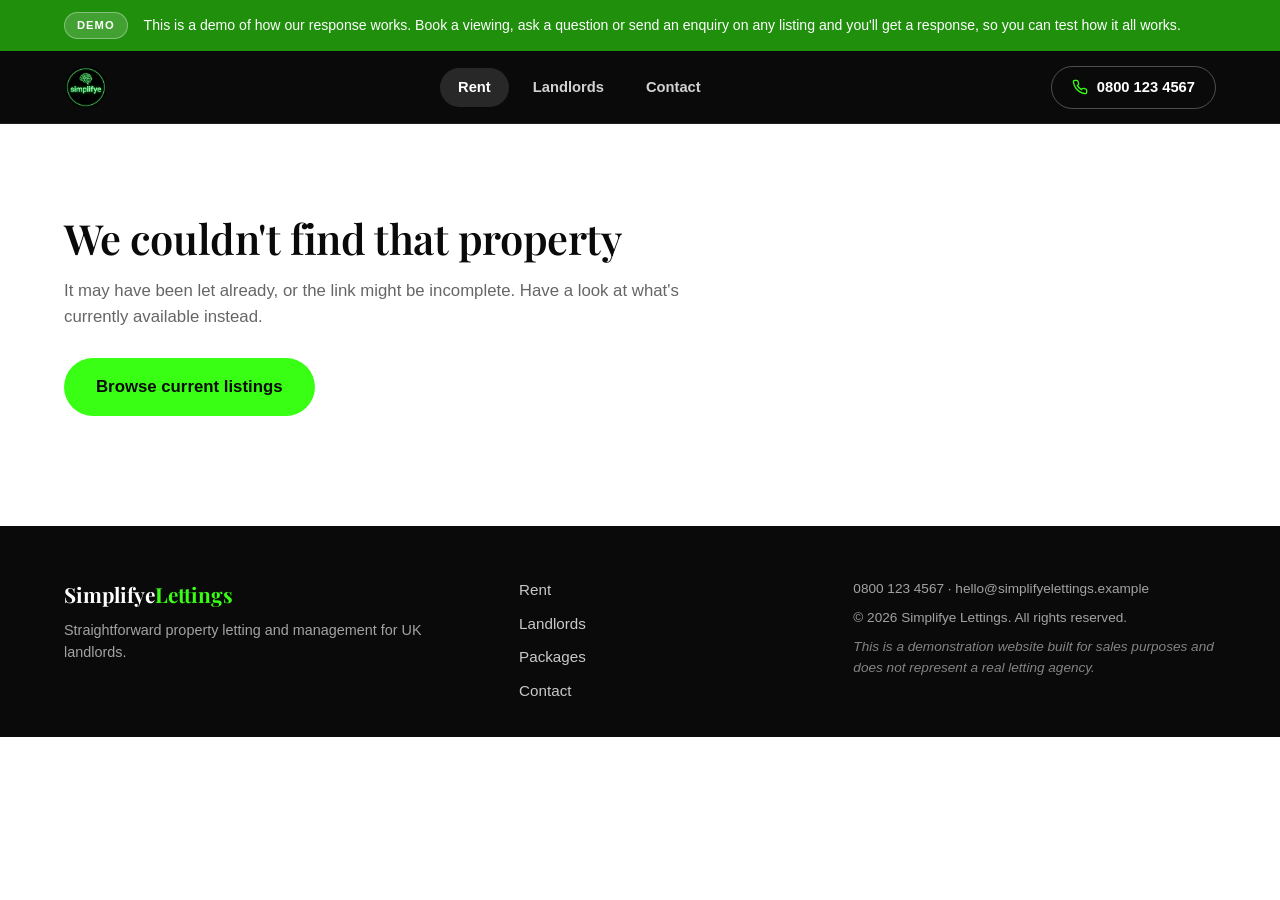
==== listing.html @ f016826a "Rebuild homepage and add listing pages in the reference layout Restructures the demo around a real b" ====
<!DOCTYPE html>
<html lang="en-GB">
<head>
<meta charset="UTF-8">
<meta name="viewport" content="width=device-width, initial-scale=1.0">
<title>Property details — Simplifye Lettings</title>
<meta name="description" content="Property details and viewing availability from Simplifye Lettings.">
<link rel="preconnect" href="https://fonts.googleapis.com">
<link rel="preconnect" href="https://fonts.gstatic.com" crossorigin>
<link href="https://fonts.googleapis.com/css2?family=Playfair+Display:wght@500;600;700&display=swap" rel="stylesheet">
<link rel="stylesheet" href="css/styles.css">
</head>
<body>

<div class="demo-banner">
  <div class="container demo-banner-inner">
    <span class="demo-pill">Demo</span>
    <p>This is a demo of how our response works. Book a viewing, ask a question or send an
    enquiry on any listing and you'll get a response, so you can test how it all works.</p>
  </div>
</div>

<header class="site-header">
  <div class="container header-inner">
    <a href="index.html" class="logo">
      <img src="assets/Simplifye_Logo.png" alt="Simplifye Lettings" class="logo-img">
    </a>

    <nav class="main-nav" aria-label="Main navigation">
      <a href="index.html#homes" class="nav-pill nav-pill-active">Rent</a>
      <a href="index.html#landlords" class="nav-pill">Landlords</a>
      <a href="index.html#contact" class="nav-pill">Contact</a>
    </nav>

    <a href="tel:08001234567" class="phone-btn">
      <span class="phone-icon" aria-hidden="true">
        <svg viewBox="0 0 24 24" width="16" height="16" fill="none" stroke="currentColor" stroke-width="2" stroke-linecap="round" stroke-linejoin="round"><path d="M22 16.92v3a2 2 0 0 1-2.18 2 19.79 19.79 0 0 1-8.63-3.07 19.5 19.5 0 0 1-6-6 19.79 19.79 0 0 1-3.07-8.67A2 2 0 0 1 4.11 2h3a2 2 0 0 1 2 1.72c.13.96.36 1.9.7 2.81a2 2 0 0 1-.45 2.11L8.09 9.91a16 16 0 0 0 6 6l1.27-1.27a2 2 0 0 1 2.11-.45c.91.34 1.85.57 2.81.7A2 2 0 0 1 22 16.92z"/></svg>
      </span>
      0800 123 4567
    </a>
  </div>
</header>

<main class="listing-page" id="listing-page" hidden>
  <div class="container">
    <nav class="breadcrumb" aria-label="Breadcrumb">
      <a href="index.html#homes">Rent</a>
      <span aria-hidden="true">/</span>
      <a href="index.html#homes" id="crumb-city"></a>
      <span aria-hidden="true">/</span>
      <span id="crumb-address"></span>
    </nav>

    <div class="listing-layout">
      <div class="listing-main">
        <div class="gallery">
          <div class="gallery-stage">
            <img id="gallery-image" class="gallery-image" src="" alt="">
            <span class="listing-badge" id="listing-badge" hidden></span>
            <button type="button" class="gallery-arrow gallery-prev" id="gallery-prev" aria-label="Previous photo">‹</button>
            <button type="button" class="gallery-arrow gallery-next" id="gallery-next" aria-label="Next photo">›</button>
            <span class="gallery-counter" id="gallery-counter"></span>
          </div>
          <div class="gallery-thumbs" id="gallery-thumbs"></div>
        </div>

        <div class="listing-headline">
          <div>
            <p class="listing-price" id="listing-price"></p>
            <p class="listing-specs" id="listing-specs"></p>
          </div>
        </div>

        <h1 class="listing-address" id="listing-address"></h1>
        <p class="listing-area" id="listing-area"></p>

        <div class="facts-grid">
          <div>
            <p class="fact-label">Bedrooms</p>
            <p class="fact-value" id="fact-beds"></p>
          </div>
          <div>
            <p class="fact-label">Bathrooms</p>
            <p class="fact-value" id="fact-baths"></p>
          </div>
          <div>
            <p class="fact-label">Property type</p>
            <p class="fact-value" id="fact-type"></p>
          </div>
          <div>
            <p class="fact-label">Size</p>
            <p class="fact-value" id="fact-sqft"></p>
          </div>
          <div>
            <p class="fact-label">Available from</p>
            <p class="fact-value" id="fact-available"></p>
          </div>
        </div>

        <h2 class="listing-subhead">About this property</h2>
        <p class="listing-desc" id="listing-desc"></p>
      </div>

      <aside class="listing-aside">
        <div class="booking-card">
          <div class="booking-tabs" role="tablist">
            <button type="button" class="booking-tab booking-tab-active" id="tab-tour"
                    role="tab" aria-selected="true" aria-controls="panel-tour">Schedule a tour</button>
            <button type="button" class="booking-tab" id="tab-question"
                    role="tab" aria-selected="false" aria-controls="panel-question">Ask a question</button>
          </div>

          <!-- TOUR PANEL -->
          <div class="booking-panel" id="panel-tour" role="tabpanel" aria-labelledby="tab-tour">
            <h2 class="booking-title">Tour this home</h2>
            <p class="booking-sub">Pick a day and time. We'll call to confirm.</p>

            <form id="tour-form" novalidate>
              <p class="picker-label">Day</p>
              <div class="tour-days" id="tour-days"></div>

              <p class="picker-label">Time of day</p>
              <div class="tour-times" id="tour-times">
                <button type="button" class="tour-time-btn" data-time="Morning">
                  <span class="tour-time-name">Morning</span>
                  <span class="tour-time-range">9am to 12pm</span>
                </button>
                <button type="button" class="tour-time-btn" data-time="Afternoon">
                  <span class="tour-time-name">Afternoon</span>
                  <span class="tour-time-range">12pm to 5pm</span>
                </button>
                <button type="button" class="tour-time-btn" data-time="Evening">
                  <span class="tour-time-name">Evening</span>
                  <span class="tour-time-range">5pm to 8pm</span>
                </button>
              </div>

              <div class="form-row">
                <label for="tour-name">Name</label>
                <input type="text" id="tour-name" autocomplete="name" required>
              </div>
              <div class="form-row">
                <label for="tour-phone">Mobile phone</label>
                <input type="tel" id="tour-phone" autocomplete="tel" placeholder="07700 900123" required>
              </div>
              <div class="form-row">
                <label for="tour-email">Email</label>
                <input type="email" id="tour-email" autocomplete="email" required>
              </div>

              <label class="consent-row">
                <input type="checkbox" id="tour-consent">
                <span>Optional: text me from Simplifye at the number above about this enquiry,
                such as booking confirmations and reminders.</span>
              </label>

              <button type="submit" class="btn btn-primary btn-block" id="tour-submit">
                Request this tour
              </button>
              <p class="form-status" id="tour-status" role="status" aria-live="polite"></p>
            </form>
          </div>

          <!-- QUESTION PANEL -->
          <div class="booking-panel" id="panel-question" role="tabpanel" aria-labelledby="tab-question" hidden>
            <h2 class="booking-title">Ask a question</h2>
            <p class="booking-sub">Send us a question about this home and we'll get back to you.</p>

            <form id="question-form" novalidate>
              <div class="form-row">
                <label for="question-name">Name</label>
                <input type="text" id="question-name" autocomplete="name" required>
              </div>
              <div class="form-row">
                <label for="question-phone">Mobile phone</label>
                <input type="tel" id="question-phone" autocomplete="tel" placeholder="07700 900123" required>
              </div>
              <div class="form-row">
                <label for="question-email">Email</label>
                <input type="email" id="question-email" autocomplete="email" required>
              </div>

              <label class="consent-row">
                <input type="checkbox" id="question-consent">
                <span>Optional: text me from Simplifye at the number above about this enquiry,
                such as booking confirmations and reminders.</span>
              </label>

              <button type="submit" class="btn btn-primary btn-block" id="question-submit">
                Send my question
              </button>
              <p class="form-status" id="question-status" role="status" aria-live="polite"></p>
            </form>
          </div>
        </div>
      </aside>
    </div>
  </div>
</main>

<section class="listing-missing" id="listing-missing" hidden>
  <div class="container">
    <h1 class="section-title">We couldn't find that property</h1>
    <p class="section-lead">
      It may have been let already, or the link might be incomplete.
      Have a look at what's currently available instead.
    </p>
    <a href="index.html#homes" class="btn btn-primary btn-large">Browse current listings</a>
  </div>
</section>

<footer class="site-footer">
  <div class="container footer-inner">
    <div class="footer-brand">
      <span class="logo logo-footer">Simplifye<span>Lettings</span></span>
      <p>Straightforward property letting and management for UK landlords.</p>
    </div>

    <nav class="footer-nav" aria-label="Footer navigation">
      <a href="index.html#homes">Rent</a>
      <a href="index.html#landlords">Landlords</a>
      <a href="index.html#packages">Packages</a>
      <a href="index.html#contact">Contact</a>
    </nav>

    <div class="footer-meta">
      <p>0800 123 4567 · hello@simplifyelettings.example</p>
      <p>&copy; 2026 Simplifye Lettings. All rights reserved.</p>
      <p class="footer-disclaimer">This is a demonstration website built for sales purposes and does not represent a real letting agency.</p>
    </div>
  </div>
</footer>

<script src="js/properties-data.js"></script>
<script src="js/enquiry.js"></script>
<script src="js/listing.js"></script>
</body>
</html>
---- css/styles.css ----
/* ---------- Design tokens ---------- */
:root {
  --color-ink: #0a0a0a;
  --color-grey: #666666;
  --color-grey-light: #f5f5f3;
  --color-border: #e2e2df;
  --color-accent: #39ff14;
  --color-accent-deep: #1f8f0c;
  --color-accent-dark: #2dcc10;
  --color-white: #ffffff;
  --font-body: -apple-system, BlinkMacSystemFont, "Segoe UI", Roboto, Helvetica, Arial, sans-serif;
  --font-display: "Playfair Display", Georgia, "Times New Roman", serif;
  --radius: 12px;
  --shadow: 0 4px 16px rgba(0, 0, 0, 0.07);
  --shadow-lift: 0 12px 32px rgba(0, 0, 0, 0.13);
}

* { box-sizing: border-box; }

html { scroll-behavior: smooth; }

body {
  margin: 0;
  font-family: var(--font-body);
  color: var(--color-ink);
  background: var(--color-white);
  line-height: 1.55;
}

.container {
  max-width: 1200px;
  margin: 0 auto;
  padding: 0 24px;
}

h1, h2, h3 {
  font-family: var(--font-display);
  font-weight: 600;
  line-height: 1.15;
  margin: 0 0 16px;
  letter-spacing: -0.01em;
}

p { margin: 0 0 16px; }

.sr-only {
  position: absolute;
  width: 1px; height: 1px;
  padding: 0; margin: -1px;
  overflow: hidden;
  clip: rect(0,0,0,0);
  white-space: nowrap;
  border: 0;
}

.eyebrow {
  font-size: 0.78rem;
  font-weight: 700;
  text-transform: uppercase;
  letter-spacing: 0.1em;
  color: var(--color-accent-deep);
  margin: 0 0 8px;
}

/* ---------- Buttons ---------- */
.btn {
  display: inline-block;
  padding: 11px 22px;
  border-radius: 999px;
  font-family: var(--font-body);
  font-weight: 600;
  text-decoration: none;
  font-size: 0.95rem;
  border: 2px solid transparent;
  cursor: pointer;
  transition: background 0.12s ease, color 0.12s ease, border-color 0.12s ease;
}

.btn-primary {
  background: var(--color-accent);
  color: var(--color-ink);
}
.btn-primary:hover { background: var(--color-accent-dark); }

.btn-secondary {
  background: transparent;
  color: var(--color-accent);
  border-color: var(--color-accent);
}
.btn-secondary:hover {
  background: var(--color-accent);
  color: var(--color-ink);
}

.btn-large { padding: 14px 30px; font-size: 1.05rem; }
.btn-block { display: block; width: 100%; text-align: center; }

/* ---------- Demo banner ---------- */
.demo-banner {
  background: var(--color-accent-deep);
  color: var(--color-white);
}

.demo-banner-inner {
  display: flex;
  align-items: center;
  gap: 16px;
  padding-top: 12px;
  padding-bottom: 12px;
}

.demo-banner p {
  margin: 0;
  font-size: 0.88rem;
  line-height: 1.45;
}

.demo-pill {
  flex: 0 0 auto;
  background: rgba(255, 255, 255, 0.16);
  border: 1px solid rgba(255, 255, 255, 0.35);
  color: var(--color-white);
  font-size: 0.7rem;
  font-weight: 700;
  text-transform: uppercase;
  letter-spacing: 0.09em;
  padding: 4px 12px;
  border-radius: 999px;
}

/* ---------- Header ---------- */
/* Stays near-black: the logo PNG has a solid #0a0a0a background baked in. */
.site-header {
  border-bottom: 1px solid rgba(255, 255, 255, 0.09);
  position: sticky;
  top: 0;
  background: var(--color-ink);
  z-index: 100;
}

.header-inner {
  display: flex;
  align-items: center;
  justify-content: space-between;
  gap: 24px;
  padding-top: 14px;
  padding-bottom: 14px;
  flex-wrap: wrap;
}

.logo {
  display: inline-flex;
  align-items: center;
  font-family: var(--font-display);
  font-size: 1.3rem;
  font-weight: 700;
  color: var(--color-white);
  text-decoration: none;
}
.logo span { color: var(--color-accent); }

.logo-img {
  height: 44px;
  width: auto;
  display: block;
}

.main-nav {
  display: flex;
  gap: 6px;
}

.nav-pill {
  color: rgba(255, 255, 255, 0.82);
  text-decoration: none;
  font-weight: 600;
  font-size: 0.92rem;
  padding: 8px 18px;
  border-radius: 999px;
  transition: background 0.12s ease, color 0.12s ease;
}
.nav-pill:hover {
  background: rgba(255, 255, 255, 0.08);
  color: var(--color-white);
}
.nav-pill-active {
  background: rgba(255, 255, 255, 0.12);
  color: var(--color-white);
}

.phone-btn {
  display: inline-flex;
  align-items: center;
  gap: 9px;
  padding: 9px 20px;
  border-radius: 999px;
  border: 1px solid rgba(255, 255, 255, 0.28);
  color: var(--color-white);
  text-decoration: none;
  font-weight: 700;
  font-size: 0.92rem;
  white-space: nowrap;
  transition: border-color 0.12s ease, color 0.12s ease;
}
.phone-btn:hover {
  border-color: var(--color-accent);
  color: var(--color-accent);
}
.phone-icon { display: inline-flex; color: var(--color-accent); }

/* ---------- Hero ---------- */
.hero {
  background:
    radial-gradient(circle at 12% 18%, rgba(57, 255, 20, 0.13), transparent 42%),
    radial-gradient(circle at 85% 80%, rgba(57, 255, 20, 0.07), transparent 46%),
    var(--color-ink);
  padding: 84px 0 96px;
  position: relative;
}

.hero-inner { max-width: 940px; }

.hero h1 {
  font-size: clamp(2.3rem, 5vw, 3.6rem);
  color: var(--color-white);
  margin-bottom: 18px;
}

.hero-sub {
  font-size: 1.12rem;
  color: rgba(255, 255, 255, 0.76);
  max-width: 620px;
  margin-bottom: 36px;
}

/* ---------- Search bar ---------- */
.search-bar {
  display: grid;
  grid-template-columns: repeat(4, 1fr) auto;
  gap: 0;
  background: var(--color-white);
  border-radius: var(--radius);
  padding: 8px;
  box-shadow: var(--shadow-lift);
}

.search-field {
  display: flex;
  flex-direction: column;
  gap: 2px;
  padding: 10px 16px;
  border-right: 1px solid var(--color-border);
  min-width: 0;
}
.search-field:last-of-type { border-right: none; }

.search-field label {
  font-size: 0.68rem;
  font-weight: 700;
  text-transform: uppercase;
  letter-spacing: 0.08em;
  color: var(--color-grey);
}

.search-field select {
  border: none;
  background: transparent;
  font-family: inherit;
  font-size: 0.97rem;
  font-weight: 600;
  color: var(--color-ink);
  padding: 2px 0;
  cursor: pointer;
  min-width: 0;
}
.search-field select:focus { outline: 2px solid var(--color-accent-deep); outline-offset: 2px; }

.search-btn {
  display: inline-flex;
  align-items: center;
  justify-content: center;
  gap: 9px;
  border: none;
  border-radius: calc(var(--radius) - 4px);
  background: var(--color-accent);
  color: var(--color-ink);
  font-family: inherit;
  font-weight: 700;
  font-size: 1rem;
  padding: 0 34px;
  cursor: pointer;
  transition: background 0.12s ease;
}
.search-btn:hover { background: var(--color-accent-dark); }

/* ---------- Sections ---------- */
.section { padding: 76px 0; }
.section-alt { background: var(--color-grey-light); }

.section-title {
  font-size: clamp(1.9rem, 3.4vw, 2.6rem);
  color: var(--color-ink);
}

.section-lead {
  color: var(--color-grey);
  max-width: 680px;
  font-size: 1.05rem;
}

/* ---------- Filter chips ---------- */
.chips {
  display: flex;
  flex-wrap: wrap;
  gap: 10px;
  margin: 28px 0 28px;
}

.chip {
  padding: 9px 20px;
  border-radius: 999px;
  border: 1px solid var(--color-border);
  background: var(--color-white);
  color: var(--color-ink);
  font-family: inherit;
  font-size: 0.92rem;
  font-weight: 600;
  cursor: pointer;
  transition: border-color 0.12s ease, background 0.12s ease, color 0.12s ease;
}
.chip:hover { border-color: var(--color-ink); }
.chip-active {
  background: var(--color-ink);
  border-color: var(--color-ink);
  color: var(--color-white);
}
.chip-active:hover { background: var(--color-ink); }

/* ---------- Results bar ---------- */
.results-bar {
  display: flex;
  align-items: center;
  justify-content: space-between;
  gap: 16px;
  flex-wrap: wrap;
  margin-bottom: 24px;
}

.results-count {
  margin: 0;
  color: var(--color-grey);
  font-size: 1.02rem;
}
.results-count strong { color: var(--color-ink); font-weight: 700; }

.sort-wrap select {
  padding: 10px 16px;
  border-radius: 999px;
  border: 1px solid var(--color-border);
  background: var(--color-white);
  font-family: inherit;
  font-size: 0.92rem;
  font-weight: 600;
  color: var(--color-ink);
  cursor: pointer;
}
.sort-wrap select:focus { outline: 2px solid var(--color-accent-deep); outline-offset: 2px; }

/* ---------- Listing cards ---------- */
.listings-grid {
  display: grid;
  grid-template-columns: repeat(auto-fill, minmax(290px, 1fr));
  gap: 26px;
}

.listing-card {
  display: block;
  background: var(--color-white);
  border: 1px solid var(--color-border);
  border-radius: var(--radius);
  overflow: hidden;
  text-decoration: none;
  color: inherit;
  transition: transform 0.14s ease, box-shadow 0.14s ease;
}
.listing-card:hover {
  transform: translateY(-3px);
  box-shadow: var(--shadow-lift);
}
.listing-card:focus-visible {
  outline: none;
  box-shadow: 0 0 0 3px rgba(57, 255, 20, 0.45), var(--shadow-lift);
}

.card-media {
  position: relative;
  aspect-ratio: 4 / 3;
  background: var(--color-grey-light);
  overflow: hidden;
}

.card-media img {
  width: 100%;
  height: 100%;
  object-fit: cover;
  display: block;
}

.listing-badge {
  position: absolute;
  top: 14px;
  left: 14px;
  background: var(--color-ink);
  color: var(--color-white);
  font-size: 0.72rem;
  font-weight: 700;
  letter-spacing: 0.03em;
  padding: 6px 13px;
  border-radius: 999px;
}
.listing-badge[data-badge="New"] {
  background: var(--color-accent);
  color: var(--color-ink);
}

.card-photo-count {
  position: absolute;
  right: 14px;
  bottom: 14px;
  display: inline-flex;
  align-items: center;
  gap: 6px;
  background: rgba(10, 10, 10, 0.72);
  color: var(--color-white);
  font-size: 0.76rem;
  font-weight: 700;
  padding: 5px 11px;
  border-radius: 999px;
}

.card-body { padding: 18px 20px 22px; }

.card-price {
  font-family: var(--font-display);
  font-size: 1.5rem;
  font-weight: 700;
  color: var(--color-ink);
  margin: 0 0 8px;
}

.card-specs {
  margin: 0 0 10px;
  font-size: 0.9rem;
  color: var(--color-grey);
}
.card-specs strong { color: var(--color-ink); font-weight: 700; }

.card-address {
  margin: 0 0 2px;
  font-weight: 600;
  font-size: 1rem;
  color: var(--color-ink);
}

.card-area {
  margin: 0;
  font-size: 0.9rem;
  color: var(--color-grey);
}

.no-results {
  margin-top: 28px;
  color: var(--color-grey);
  font-size: 1.05rem;
}

/* ---------- Benefits ---------- */
.benefits-grid {
  display: grid;
  grid-template-columns: repeat(auto-fit, minmax(230px, 1fr));
  gap: 24px;
  margin-top: 32px;
}

.benefit-card {
  background: var(--color-white);
  border: 1px solid var(--color-border);
  border-radius: var(--radius);
  padding: 28px 24px;
}

.benefit-icon { font-size: 1.6rem; margin-bottom: 12px; }

.benefit-card h3 { font-size: 1.15rem; margin-bottom: 8px; }

.benefit-card p {
  color: var(--color-grey);
  font-size: 0.95rem;
  margin-bottom: 0;
}

/* ---------- Packages ---------- */
.packages-grid {
  display: grid;
  grid-template-columns: repeat(auto-fit, minmax(250px, 1fr));
  gap: 24px;
  margin-top: 32px;
}

.package-card {
  position: relative;
  background: var(--color-white);
  border: 1px solid var(--color-border);
  border-radius: var(--radius);
  padding: 32px 28px;
}

.package-featured {
  border-color: var(--color-accent-deep);
  box-shadow: 0 8px 24px rgba(31, 143, 12, 0.12);
}

.package-badge {
  position: absolute;
  top: -12px;
  left: 28px;
  background: var(--color-accent);
  color: var(--color-ink);
  font-size: 0.72rem;
  font-weight: 700;
  text-transform: uppercase;
  letter-spacing: 0.05em;
  padding: 5px 13px;
  border-radius: 999px;
}

.package-card h3 { font-size: 1.35rem; color: var(--color-ink); }

.package-tagline {
  font-weight: 600;
  color: var(--color-accent-deep);
  font-size: 0.95rem;
  margin-bottom: 12px;
}

.package-card p:not(.package-tagline) {
  color: var(--color-grey);
  font-size: 0.95rem;
  margin-bottom: 0;
}

/* ---------- Comparison table ---------- */
.table-wrap {
  margin-top: 48px;
  overflow-x: auto;
  border: 1px solid var(--color-border);
  border-radius: var(--radius);
  background: var(--color-white);
}

.comparison-table {
  width: 100%;
  border-collapse: collapse;
  min-width: 560px;
  font-size: 0.95rem;
}

.comparison-table th,
.comparison-table td {
  padding: 14px 18px;
  text-align: center;
  border-bottom: 1px solid var(--color-border);
}

.comparison-table thead th {
  background: var(--color-ink);
  color: var(--color-white);
  font-weight: 600;
  font-family: var(--font-body);
}

.comparison-table thead th:first-child { text-align: left; }

.comparison-table th[scope="row"] {
  text-align: left;
  font-weight: 500;
  color: var(--color-ink);
}

.comparison-table tbody tr:last-child td,
.comparison-table tbody tr:last-child th { border-bottom: none; }

.comparison-table .tick { color: var(--color-accent-deep); font-weight: 700; }
.comparison-table .cross { color: #bdbdb8; }

/* ---------- Forms ---------- */
.contact-inner {
  display: grid;
  grid-template-columns: 1fr 1fr;
  gap: 48px;
  align-items: start;
}

.enquiry-form {
  background: var(--color-white);
  border: 1px solid var(--color-border);
  border-radius: var(--radius);
  padding: 32px;
}

.form-row {
  display: flex;
  flex-direction: column;
  gap: 6px;
  margin-bottom: 18px;
}

.form-row label {
  font-weight: 600;
  font-size: 0.88rem;
  color: var(--color-ink);
}

.form-row input,
.form-row select {
  padding: 12px 14px;
  border: 1px solid var(--color-border);
  border-radius: 8px;
  font-size: 1rem;
  font-family: inherit;
  background: var(--color-white);
  color: var(--color-ink);
}

.form-row input:focus,
.form-row select:focus {
  outline: none;
  border-color: var(--color-accent-deep);
  box-shadow: 0 0 0 3px rgba(57, 255, 20, 0.2);
}

.consent-row {
  display: flex;
  align-items: flex-start;
  gap: 10px;
  margin-bottom: 20px;
  font-size: 0.85rem;
  color: var(--color-grey);
  line-height: 1.45;
  cursor: pointer;
}
.consent-row input {
  margin-top: 3px;
  flex: 0 0 auto;
  accent-color: var(--color-accent-deep);
  width: 16px;
  height: 16px;
}

.optional-tag {
  font-weight: 400;
  color: var(--color-grey);
  font-size: 0.8rem;
}

.form-status {
  margin: 14px 0 0;
  font-weight: 600;
  min-height: 1.2em;
  font-size: 0.92rem;
}

.form-status.success { color: var(--color-accent-deep); }
.form-status.error { color: #b3261e; }

/* ---------- Listing page ---------- */
.listing-page { padding: 32px 0 80px; }

.breadcrumb {
  display: flex;
  flex-wrap: wrap;
  gap: 8px;
  font-size: 0.88rem;
  color: var(--color-grey);
  margin-bottom: 22px;
}
.breadcrumb a { color: var(--color-grey); text-decoration: none; }
.breadcrumb a:hover { color: var(--color-accent-deep); }

.listing-layout {
  display: grid;
  grid-template-columns: minmax(0, 1.55fr) minmax(0, 1fr);
  gap: 44px;
  align-items: start;
}

.listing-main,
.listing-aside { min-width: 0; }

.gallery-stage {
  position: relative;
  border-radius: var(--radius);
  overflow: hidden;
  background: var(--color-grey-light);
  aspect-ratio: 4 / 3;
}

.gallery-image {
  width: 100%;
  height: 100%;
  object-fit: cover;
  display: block;
}

.gallery-arrow {
  position: absolute;
  top: 50%;
  transform: translateY(-50%);
  width: 44px;
  height: 44px;
  border-radius: 50%;
  border: none;
  background: rgba(255, 255, 255, 0.94);
  color: var(--color-ink);
  font-size: 1.6rem;
  line-height: 1;
  cursor: pointer;
  display: flex;
  align-items: center;
  justify-content: center;
  box-shadow: var(--shadow);
}
.gallery-arrow:hover { background: var(--color-white); }
.gallery-prev { left: 16px; }
.gallery-next { right: 16px; }

.gallery-counter {
  position: absolute;
  right: 16px;
  bottom: 16px;
  background: rgba(10, 10, 10, 0.72);
  color: var(--color-white);
  font-size: 0.8rem;
  font-weight: 700;
  padding: 5px 12px;
  border-radius: 999px;
}

.gallery-thumbs {
  display: grid;
  grid-template-columns: repeat(4, minmax(0, 1fr));
  gap: 12px;
  margin-top: 12px;
}

.gallery-thumb {
  padding: 0;
  border: 2px solid transparent;
  border-radius: 8px;
  overflow: hidden;
  background: var(--color-grey-light);
  cursor: pointer;
  aspect-ratio: 4 / 3;
  min-width: 0;
}
.gallery-thumb img {
  width: 100%;
  height: 100%;
  object-fit: cover;
  display: block;
}
.gallery-thumb-active { border-color: var(--color-accent-deep); }

.listing-headline {
  display: flex;
  align-items: baseline;
  justify-content: space-between;
  gap: 16px;
  flex-wrap: wrap;
  margin-top: 26px;
}

.listing-price {
  font-family: var(--font-display);
  font-size: clamp(1.9rem, 3.4vw, 2.5rem);
  font-weight: 700;
  margin: 0 0 4px;
}

.listing-specs {
  margin: 0;
  color: var(--color-grey);
  font-size: 0.98rem;
}
.listing-specs strong { color: var(--color-ink); font-weight: 700; }

.listing-address {
  font-size: 1.5rem;
  margin: 18px 0 2px;
}

.listing-area {
  color: var(--color-grey);
  margin: 0 0 26px;
}

.facts-grid {
  display: grid;
  grid-template-columns: repeat(auto-fit, minmax(120px, 1fr));
  gap: 18px;
  padding: 22px;
  background: var(--color-grey-light);
  border-radius: var(--radius);
  margin-bottom: 30px;
}

.fact-label {
  font-size: 0.72rem;
  font-weight: 700;
  text-transform: uppercase;
  letter-spacing: 0.06em;
  color: var(--color-grey);
  margin: 0 0 3px;
}

.fact-value {
  font-weight: 700;
  color: var(--color-ink);
  margin: 0;
}

.listing-subhead { font-size: 1.35rem; margin-bottom: 10px; }

.listing-desc { color: var(--color-grey); font-size: 1rem; }

/* ---------- Booking card ---------- */
.listing-aside { position: sticky; top: 96px; }

.booking-card {
  border: 1px solid var(--color-border);
  border-radius: var(--radius);
  background: var(--color-white);
  box-shadow: var(--shadow);
  overflow: hidden;
}

.booking-tabs {
  display: grid;
  grid-template-columns: 1fr 1fr;
  border-bottom: 1px solid var(--color-border);
}

.booking-tab {
  padding: 16px 12px;
  border: none;
  border-bottom: 3px solid transparent;
  background: var(--color-grey-light);
  font-family: inherit;
  font-size: 0.95rem;
  font-weight: 700;
  color: var(--color-grey);
  cursor: pointer;
}
.booking-tab:hover { color: var(--color-ink); }
.booking-tab-active {
  background: var(--color-white);
  color: var(--color-ink);
  border-bottom-color: var(--color-accent-deep);
}

.booking-panel { padding: 26px 24px 28px; }

.booking-title { font-size: 1.5rem; margin-bottom: 6px; }

.booking-sub {
  color: var(--color-grey);
  font-size: 0.93rem;
  margin-bottom: 22px;
}

.picker-label {
  font-size: 0.72rem;
  font-weight: 700;
  text-transform: uppercase;
  letter-spacing: 0.07em;
  color: var(--color-grey);
  margin: 0 0 10px;
}

.tour-days {
  display: flex;
  gap: 8px;
  overflow-x: auto;
  padding-bottom: 8px;
  margin-bottom: 20px;
}

.tour-day-btn {
  flex: 0 0 auto;
  min-width: 66px;
  padding: 10px 6px;
  border-radius: 10px;
  border: 1px solid var(--color-border);
  background: var(--color-white);
  color: var(--color-ink);
  font-family: inherit;
  text-align: center;
  line-height: 1.25;
  cursor: pointer;
  transition: border-color 0.12s ease, background 0.12s ease;
}
.tour-day-btn:hover { border-color: var(--color-accent-deep); }
.tour-day-btn.selected {
  background: var(--color-accent-deep);
  border-color: var(--color-accent-deep);
  color: var(--color-white);
}

.tour-day-name {
  display: block;
  font-size: 0.66rem;
  font-weight: 700;
  text-transform: uppercase;
  letter-spacing: 0.05em;
  color: var(--color-grey);
}
.tour-day-btn.selected .tour-day-name,
.tour-day-btn.selected .tour-day-month { color: rgba(255, 255, 255, 0.86); }

.tour-day-num {
  display: block;
  font-family: var(--font-display);
  font-size: 1.25rem;
  font-weight: 700;
  margin: 1px 0;
}

.tour-day-month {
  display: block;
  font-size: 0.66rem;
  font-weight: 600;
  color: var(--color-grey);
}

.tour-times {
  display: grid;
  grid-template-columns: repeat(3, 1fr);
  gap: 8px;
  margin-bottom: 24px;
}

.tour-time-btn {
  padding: 10px 6px;
  border-radius: 10px;
  border: 1px solid var(--color-border);
  background: var(--color-white);
  font-family: inherit;
  cursor: pointer;
  text-align: center;
  line-height: 1.3;
  transition: border-color 0.12s ease, background 0.12s ease;
}
.tour-time-btn:hover { border-color: var(--color-accent-deep); }
.tour-time-btn.selected {
  border-color: var(--color-accent-deep);
  background: rgba(57, 255, 20, 0.12);
}

.tour-time-name {
  display: block;
  font-size: 0.92rem;
  font-weight: 700;
  color: var(--color-ink);
}

.tour-time-range {
  display: block;
  font-size: 0.72rem;
  color: var(--color-grey);
}

/* ---------- Listing not found ---------- */
.listing-missing { padding: 90px 0 110px; }
.listing-missing .section-lead { margin-bottom: 28px; }

/* ---------- Footer ---------- */
.site-footer {
  background: var(--color-ink);
  color: #c9c9c9;
  padding: 52px 0 34px;
}

.footer-inner {
  display: grid;
  grid-template-columns: 1.4fr 1fr 1.2fr;
  gap: 32px;
}

.footer-brand p {
  color: #a3a3a3;
  font-size: 0.9rem;
  margin-top: 8px;
}

.logo-footer { color: var(--color-white); }
.logo-footer span { color: var(--color-accent); }

.footer-nav {
  display: flex;
  flex-direction: column;
  gap: 10px;
}

.footer-nav a {
  color: #c9c9c9;
  text-decoration: none;
  font-size: 0.95rem;
}
.footer-nav a:hover { color: var(--color-accent); }

.footer-meta p {
  font-size: 0.85rem;
  color: #a3a3a3;
  margin: 0 0 8px;
}

.footer-disclaimer { font-style: italic; opacity: 0.8; }

/* ---------- Responsive ---------- */
@media (max-width: 1020px) {
  .listing-layout { grid-template-columns: 1fr; gap: 32px; }
  .listing-aside { position: static; }
}

@media (max-width: 900px) {
  .search-bar { grid-template-columns: 1fr 1fr; }
  .search-field { border-right: none; border-bottom: 1px solid var(--color-border); }
  .search-field:nth-last-of-type(-n+2) { border-bottom: none; }
  .search-btn { grid-column: 1 / -1; padding: 14px 24px; margin-top: 6px; }
}

@media (max-width: 860px) {
  .contact-inner { grid-template-columns: 1fr; }
  .footer-inner { grid-template-columns: 1fr; }
  .header-inner { justify-content: center; }
  .main-nav { order: 3; width: 100%; justify-content: center; }
}

@media (max-width: 600px) {
  .demo-banner-inner { align-items: flex-start; }
  .search-bar { grid-template-columns: 1fr; }
  .search-field { border-bottom: 1px solid var(--color-border); }
  .search-field:last-of-type { border-bottom: none; }
  .hero { padding: 56px 0 64px; }
  .section { padding: 56px 0; }
  .phone-btn { width: 100%; justify-content: center; }
  .listings-grid { grid-template-columns: 1fr; }
  .tour-times { grid-template-columns: 1fr; }
}
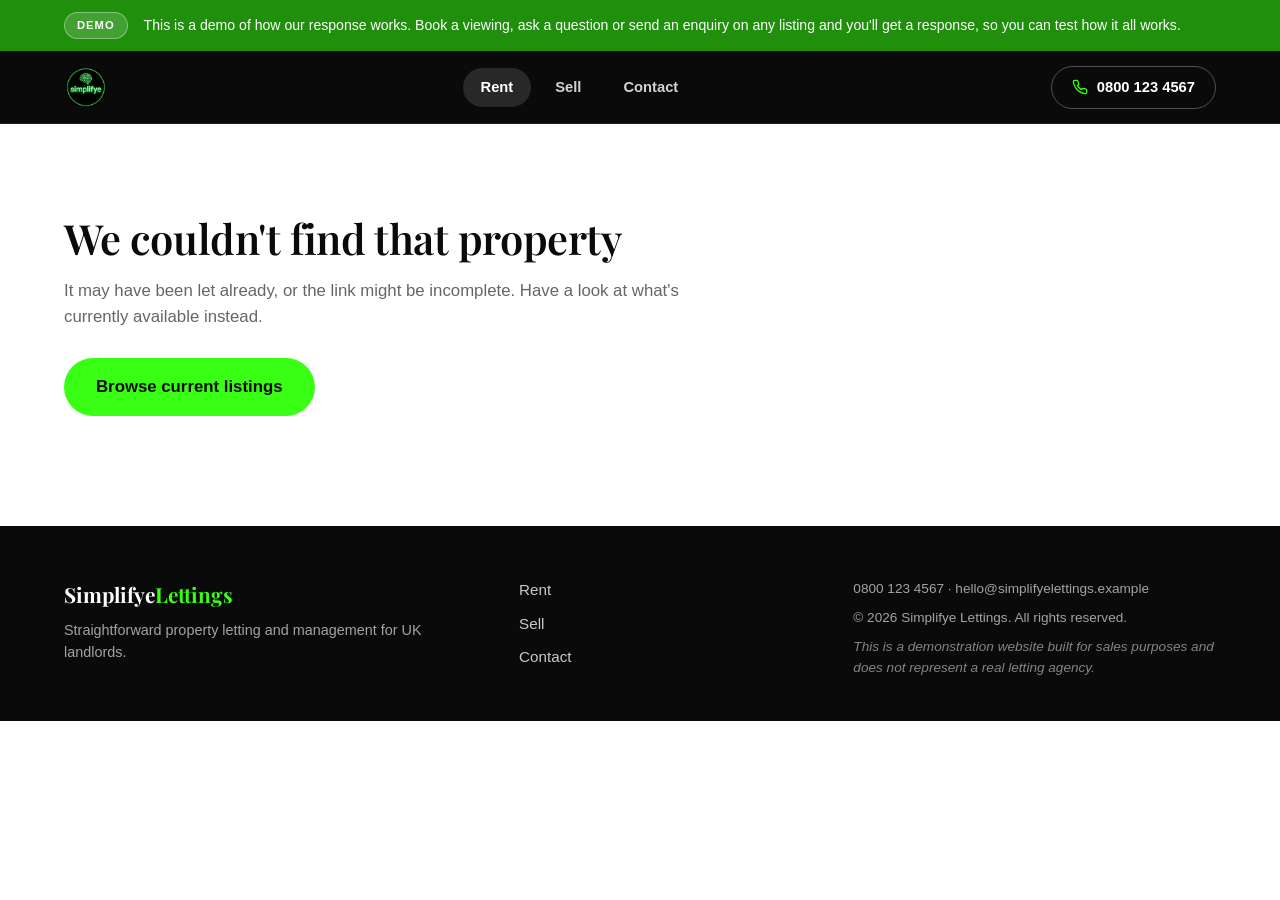
==== commit b2d857d5: "Simplify the homepage and add a Sell enquiry path The site demos an AI phone receptionist, not a ful" ====
--- a/listing.html
+++ b/listing.html
@@ -28,7 +28,7 @@
 
     <nav class="main-nav" aria-label="Main navigation">
       <a href="index.html#homes" class="nav-pill nav-pill-active">Rent</a>
-      <a href="index.html#landlords" class="nav-pill">Landlords</a>
+      <a href="index.html?intent=sale#contact" class="nav-pill">Sell</a>
       <a href="index.html#contact" class="nav-pill">Contact</a>
     </nav>
 
@@ -218,8 +218,7 @@
 
     <nav class="footer-nav" aria-label="Footer navigation">
       <a href="index.html#homes">Rent</a>
-      <a href="index.html#landlords">Landlords</a>
-      <a href="index.html#packages">Packages</a>
+      <a href="index.html?intent=sale#contact">Sell</a>
       <a href="index.html#contact">Contact</a>
     </nav>
 
--- a/css/styles.css
+++ b/css/styles.css
@@ -474,125 +474,6 @@
   font-size: 1.05rem;
 }
 
-/* ---------- Benefits ---------- */
-.benefits-grid {
-  display: grid;
-  grid-template-columns: repeat(auto-fit, minmax(230px, 1fr));
-  gap: 24px;
-  margin-top: 32px;
-}
-
-.benefit-card {
-  background: var(--color-white);
-  border: 1px solid var(--color-border);
-  border-radius: var(--radius);
-  padding: 28px 24px;
-}
-
-.benefit-icon { font-size: 1.6rem; margin-bottom: 12px; }
-
-.benefit-card h3 { font-size: 1.15rem; margin-bottom: 8px; }
-
-.benefit-card p {
-  color: var(--color-grey);
-  font-size: 0.95rem;
-  margin-bottom: 0;
-}
-
-/* ---------- Packages ---------- */
-.packages-grid {
-  display: grid;
-  grid-template-columns: repeat(auto-fit, minmax(250px, 1fr));
-  gap: 24px;
-  margin-top: 32px;
-}
-
-.package-card {
-  position: relative;
-  background: var(--color-white);
-  border: 1px solid var(--color-border);
-  border-radius: var(--radius);
-  padding: 32px 28px;
-}
-
-.package-featured {
-  border-color: var(--color-accent-deep);
-  box-shadow: 0 8px 24px rgba(31, 143, 12, 0.12);
-}
-
-.package-badge {
-  position: absolute;
-  top: -12px;
-  left: 28px;
-  background: var(--color-accent);
-  color: var(--color-ink);
-  font-size: 0.72rem;
-  font-weight: 700;
-  text-transform: uppercase;
-  letter-spacing: 0.05em;
-  padding: 5px 13px;
-  border-radius: 999px;
-}
-
-.package-card h3 { font-size: 1.35rem; color: var(--color-ink); }
-
-.package-tagline {
-  font-weight: 600;
-  color: var(--color-accent-deep);
-  font-size: 0.95rem;
-  margin-bottom: 12px;
-}
-
-.package-card p:not(.package-tagline) {
-  color: var(--color-grey);
-  font-size: 0.95rem;
-  margin-bottom: 0;
-}
-
-/* ---------- Comparison table ---------- */
-.table-wrap {
-  margin-top: 48px;
-  overflow-x: auto;
-  border: 1px solid var(--color-border);
-  border-radius: var(--radius);
-  background: var(--color-white);
-}
-
-.comparison-table {
-  width: 100%;
-  border-collapse: collapse;
-  min-width: 560px;
-  font-size: 0.95rem;
-}
-
-.comparison-table th,
-.comparison-table td {
-  padding: 14px 18px;
-  text-align: center;
-  border-bottom: 1px solid var(--color-border);
-}
-
-.comparison-table thead th {
-  background: var(--color-ink);
-  color: var(--color-white);
-  font-weight: 600;
-  font-family: var(--font-body);
-}
-
-.comparison-table thead th:first-child { text-align: left; }
-
-.comparison-table th[scope="row"] {
-  text-align: left;
-  font-weight: 500;
-  color: var(--color-ink);
-}
-
-.comparison-table tbody tr:last-child td,
-.comparison-table tbody tr:last-child th { border-bottom: none; }
-
-.comparison-table .tick { color: var(--color-accent-deep); font-weight: 700; }
-.comparison-table .cross { color: #bdbdb8; }
-
 /* ---------- Forms ---------- */
 .contact-inner {
   display: grid;
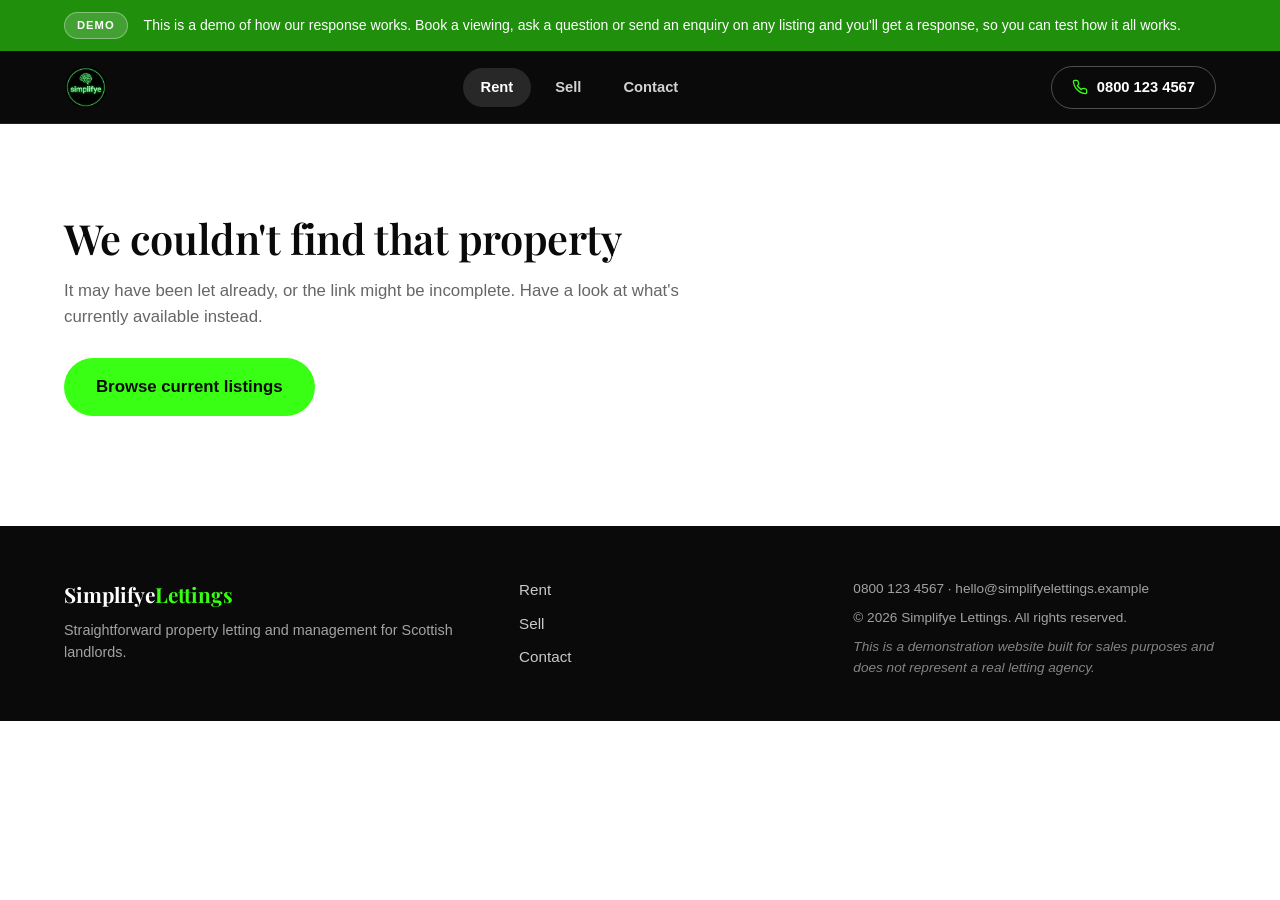
==== commit a8f79625: "Re-pull photos for the Perth, Bearsden and Ayr listings Each of the three folders was updated in Dri" ====
--- a/listing.html
+++ b/listing.html
@@ -213,7 +213,7 @@
   <div class="container footer-inner">
     <div class="footer-brand">
       <span class="logo logo-footer">Simplifye<span>Lettings</span></span>
-      <p>Straightforward property letting and management for UK landlords.</p>
+      <p>Straightforward property letting and management for Scottish landlords.</p>
     </div>
 
     <nav class="footer-nav" aria-label="Footer navigation">
--- a/css/styles.css
+++ b/css/styles.css
@@ -496,6 +496,9 @@
   margin-bottom: 18px;
 }
 
+/* display:flex above would otherwise beat the UA stylesheet's [hidden] rule */
+.form-row[hidden] { display: none; }
+
 .form-row label {
   font-weight: 600;
   font-size: 0.88rem;
@@ -627,9 +630,11 @@
   border-radius: 999px;
 }
 
+/* Columns follow however many photos a listing has, rather than assuming four */
 .gallery-thumbs {
   display: grid;
-  grid-template-columns: repeat(4, minmax(0, 1fr));
+  grid-auto-flow: column;
+  grid-auto-columns: minmax(0, 1fr);
   gap: 12px;
   margin-top: 12px;
 }
